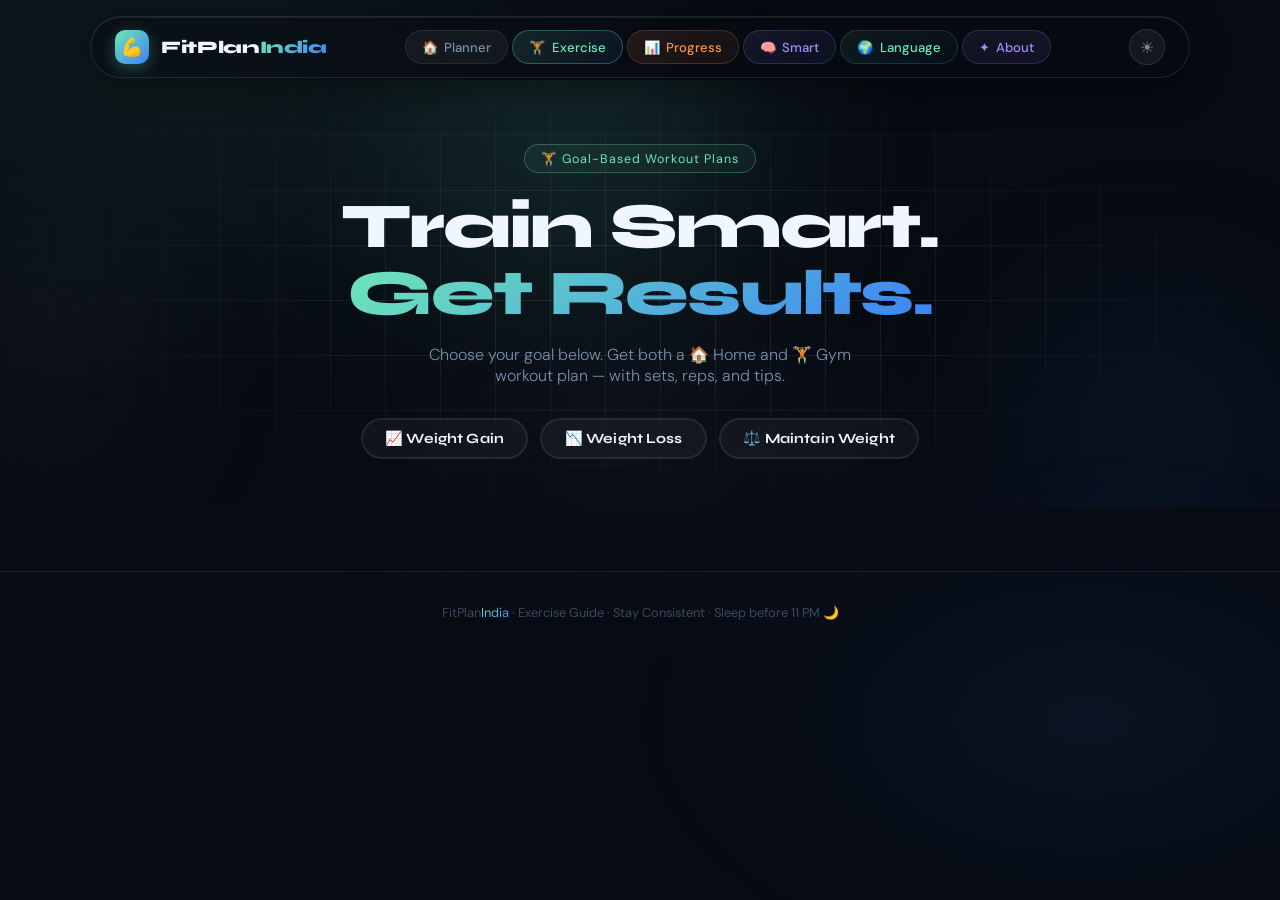
==== exercise.html @ f08137e6 "initial commit: FitPlan India project" ====
<!DOCTYPE html>
<html lang="en" data-theme="dark">
<head>
  <meta charset="UTF-8" />
  <meta name="viewport" content="width=device-width, initial-scale=1.0" />
  <title>Exercise Plan — FitPlan India</title>
  <link rel="preconnect" href="https://fonts.googleapis.com" />
  <link href="https://fonts.googleapis.com/css2?family=Syne:wght@400;600;700;800&family=DM+Sans:wght@300;400;500&display=swap" rel="stylesheet" />
  <style>
/* ═══════════════════════════════════════════════
   EXERCISE PLAN — exercise.html
   Glassmorphism UI with unified floating navbar
═══════════════════════════════════════════════ */

:root {
  --green:   #6EE7B7;
  --blue:    #3B82F6;
  --purple:  #A78BFA;
  --orange:  #FB923C;
  --red:     #F87171;
  --yellow:  #FCD34D;
  --grad:    linear-gradient(135deg,#6EE7B7,#3B82F6);
  --grad-warm: linear-gradient(135deg,#FB923C,#F87171);
  --grad-purple: linear-gradient(135deg,#A78BFA,#6EE7B7);
  --font-d: 'Syne', sans-serif;
  --font-b: 'DM Sans', sans-serif;
  --ease: cubic-bezier(0.4,0,0.2,1);
  --bounce: cubic-bezier(0.34,1.56,0.64,1);
}

[data-theme="dark"] {
  --bg:        #070b12;
  --surface:   rgba(255,255,255,0.04);
  --surface2:  rgba(255,255,255,0.07);
  --border:    rgba(255,255,255,0.08);
  --border2:   rgba(110,231,183,0.28);
  --text:      #F0F6FF;
  --text2:     #7A8FA8;
  --text3:     #3A4A60;
  --shadow:    0 8px 40px rgba(0,0,0,0.6);
  --nav:       rgba(7,11,18,0.45);
}
[data-theme="light"] {
  --bg:        #EEF2FF;
  --surface:   rgba(255,255,255,0.55);
  --surface2:  rgba(255,255,255,0.82);
  --border:    rgba(0,0,0,0.06);
  --border2:   rgba(59,130,246,0.35);
  --text:      #111827;
  --text2:     #4B5563;
  --text3:     #9CA3AF;
  --shadow:    0 8px 32px rgba(0,40,120,0.1);
  --nav:       rgba(238,242,255,0.5);
}

*, *::before, *::after { box-sizing: border-box; margin: 0; padding: 0; }
html { scroll-behavior: smooth; }

body {
  font-family: var(--font-b);
  background: var(--bg);
  color: var(--text);
  min-height: 100vh;
  overflow-x: hidden;
  transition: background .4s, color .4s;
  padding-top: 80px;
}

/* ── GLASSMORPHISM BG LAYER ── */
body::before {
  content: '';
  position: fixed;
  inset: 0;
  background:
    radial-gradient(ellipse 80% 60% at 15% 10%, rgba(110,231,183,0.07) 0%, transparent 60%),
    radial-gradient(ellipse 60% 50% at 85% 80%, rgba(59,130,246,0.07) 0%, transparent 60%),
    radial-gradient(ellipse 50% 40% at 50% 50%, rgba(167,139,250,0.04) 0%, transparent 60%);
  pointer-events: none;
  z-index: 0;
}
body > * { position: relative; z-index: 1; }

/* ══════════════════════════════════════════
   FLOATING GLASSMORPHISM NAVBAR
══════════════════════════════════════════ */
.nav {
  position: fixed;
  top: 16px;
  left: 50%;
  transform: translateX(-50%);
  width: calc(100% - 48px);
  max-width: 1100px;
  z-index: 200;
  display: flex;
  align-items: center;
  justify-content: space-between;
  padding: 0.75rem 1.5rem;
  background: var(--nav);
  backdrop-filter: blur(28px);
  -webkit-backdrop-filter: blur(28px);
  border: 1px solid rgba(255,255,255,0.1);
  border-radius: 100px;
  box-shadow: 0 8px 40px rgba(0,0,0,0.4), inset 0 1px 0 rgba(255,255,255,0.07);
  transition: background .4s, border-color .4s;
}
[data-theme="light"] .nav {
  border-color: rgba(59,130,246,0.15);
  box-shadow: 0 8px 40px rgba(0,40,100,0.12), inset 0 1px 0 rgba(255,255,255,0.6);
}

.nav-left { display: flex; align-items: center; gap: .75rem; }
.nav-logo-wrap {
  width: 34px; height: 34px;
  background: var(--grad);
  border-radius: 10px;
  display: flex; align-items: center; justify-content: center;
  font-size: 1.1rem;
  box-shadow: 0 4px 16px rgba(110,231,183,.3);
}
.nav-brand-name {
  font-family: var(--font-d); font-weight: 800; font-size: 1.1rem;
  letter-spacing: -.02em; color: var(--text);
}
.nav-brand-name em {
  font-style: normal;
  background: var(--grad);
  -webkit-background-clip: text;
  -webkit-text-fill-color: transparent;
  background-clip: text;
}

/* Nav links group */
.nav-links {
  display: flex;
  align-items: center;
  gap: 0.25rem;
}
.nav-link {
  display: flex;
  align-items: center;
  gap: 0.4rem;
  padding: 0.45rem 1rem;
  border-radius: 100px;
  font-size: 0.82rem;
  font-weight: 500;
  color: var(--text2);
  text-decoration: none;
  background: none;
  border: 1px solid transparent;
  cursor: pointer;
  transition: all 0.25s;
  font-family: var(--font-b);
  white-space: nowrap;
}
.nav-link:hover {
  color: var(--text);
  background: rgba(255,255,255,0.07);
  border-color: rgba(255,255,255,0.1);
}
[data-theme="light"] .nav-link:hover {
  background: rgba(59,130,246,0.08);
  border-color: rgba(59,130,246,0.18);
  color: #111827;
}
.nav-link.planner-link {
  background: rgba(255,255,255,0.05);
  border-color: rgba(255,255,255,0.08);
}
.nav-link.active-exercise {
  background: linear-gradient(135deg, rgba(110,231,183,0.12), rgba(59,130,246,0.08));
  border-color: rgba(110,231,183,0.3);
  color: var(--green);
}
.nav-link.about-link {
  background: rgba(167,139,250,0.08);
  border-color: rgba(167,139,250,0.2);
  color: var(--purple);
}
.nav-link.about-link:hover {
  background: rgba(167,139,250,0.16);
  border-color: rgba(167,139,250,0.4);
}

/* Theme toggle */
.theme-btn {
  background: rgba(255,255,255,0.06);
  border: 1px solid rgba(255,255,255,0.1);
  cursor: pointer;
  width: 36px; height: 36px;
  border-radius: 50%;
  display: flex; align-items: center; justify-content: center;
  font-size: 1rem;
  transition: all .2s;
  color: var(--text2);
}
.theme-btn:hover { border-color: var(--border2); color: var(--text); }

.nav-right { display: flex; align-items: center; gap: 0.5rem; }

@media (max-width: 640px) {
  .nav {
    top: 10px;
    width: calc(100% - 24px);
    padding: 0.65rem 1rem;
    border-radius: 20px;
  }
  .nav-link .nav-label { display: none; }
  .nav-link { padding: 0.45rem 0.65rem; }
}

/* ══════════════════════════════════════════
   ABOUT MODAL
══════════════════════════════════════════ */
.about-modal-overlay {
  position: fixed;
  inset: 0;
  z-index: 1000;
  background: rgba(0,0,0,0.7);
  backdrop-filter: blur(12px);
  display: flex;
  align-items: center;
  justify-content: center;
  padding: 1.5rem;
  opacity: 0;
  pointer-events: none;
  transition: opacity 0.3s;
}
.about-modal-overlay.open {
  opacity: 1;
  pointer-events: all;
}
.about-modal {
  background: rgba(12,18,32,0.95);
  backdrop-filter: blur(40px);
  border: 1px solid rgba(255,255,255,0.12);
  border-radius: 28px;
  padding: 2.5rem;
  max-width: 600px;
  width: 100%;
  box-shadow: 0 40px 120px rgba(0,0,0,0.8);
  transform: translateY(30px) scale(0.96);
  transition: transform 0.35s var(--bounce);
  position: relative;
}
[data-theme="light"] .about-modal {
  background: rgba(240,244,255,0.97);
  border-color: rgba(59,130,246,0.15);
}
.about-modal-overlay.open .about-modal { transform: translateY(0) scale(1); }
.about-close {
  position: absolute;
  top: 1.25rem; right: 1.25rem;
  width: 36px; height: 36px;
  border-radius: 50%;
  background: rgba(255,255,255,0.08);
  border: 1px solid rgba(255,255,255,0.1);
  color: var(--text2);
  font-size: 1rem;
  cursor: pointer;
  display: flex; align-items: center; justify-content: center;
  transition: all 0.2s;
}
.about-close:hover { background: rgba(248,113,113,0.15); border-color: rgba(248,113,113,0.3); color: #F87171; }
.about-logo {
  width: 64px; height: 64px;
  background: var(--grad);
  border-radius: 20px;
  display: flex; align-items: center; justify-content: center;
  font-size: 1.8rem;
  margin-bottom: 1.5rem;
  box-shadow: 0 8px 32px rgba(110,231,183,0.3);
}
.about-title {
  font-family: var(--font-d);
  font-size: 1.8rem; font-weight: 800;
  letter-spacing: -0.03em;
  margin-bottom: 0.5rem;
  background: var(--grad);
  -webkit-background-clip: text;
  -webkit-text-fill-color: transparent;
  background-clip: text;
}
.about-tagline { font-size: 0.9rem; color: var(--text2); margin-bottom: 1.75rem; }
.about-body { font-size: 0.9rem; color: var(--text2); line-height: 1.7; margin-bottom: 1.75rem; }
.about-features {
  display: grid; grid-template-columns: 1fr 1fr; gap: 0.75rem; margin-bottom: 1.75rem;
}
.about-feat {
  display: flex; align-items: center; gap: 0.6rem;
  padding: 0.75rem 1rem;
  background: var(--surface); border: 1px solid var(--border);
  border-radius: 14px; font-size: 0.82rem; font-weight: 500;
}
.about-feat-icon { font-size: 1.1rem; }
.about-divider { height: 1px; background: var(--border); margin-bottom: 1.25rem; }
.about-credit { font-size: 0.78rem; color: var(--text3); text-align: center; }
.about-credit span {
  background: var(--grad);
  -webkit-background-clip: text;
  -webkit-text-fill-color: transparent;
  background-clip: text;
  font-weight: 600;
}

/* ══════════════════════════════════════════
   HERO
══════════════════════════════════════════ */
.hero {
  position: relative; overflow: hidden;
  padding: 4rem 2rem 3rem; text-align: center;
}
.hero-bg { position:absolute; inset:0; pointer-events:none; }
.orb {
  position: absolute; border-radius: 50%; filter: blur(100px); opacity: .18;
}
.o1 { width:500px; height:500px; background:radial-gradient(circle,#6EE7B7,transparent 70%); top:-200px; left:50%; transform:translateX(-60%); }
.o2 { width:350px; height:350px; background:radial-gradient(circle,#3B82F6,transparent 70%); bottom:-100px; right:-50px; }
.o3 { width:250px; height:250px; background:radial-gradient(circle,#A78BFA,transparent 70%); top:40%; left:-80px; }
.grid-bg {
  position:absolute; inset:0;
  background-image: linear-gradient(var(--border) 1px,transparent 1px), linear-gradient(90deg,var(--border) 1px,transparent 1px);
  background-size: 55px 55px;
  mask-image: radial-gradient(ellipse at center, black 20%, transparent 75%);
}
.hero-content { position:relative; z-index:1; max-width:680px; margin:0 auto; }
.hero-badge {
  display: inline-block; padding: .35rem 1rem;
  border: 1px solid var(--border2); border-radius: 100px;
  font-size: .78rem; color: var(--green); letter-spacing: .08em;
  background: rgba(110,231,183,.06); margin-bottom: 1.25rem;
  animation: fadeUp .7s both .1s;
}
.hero-title {
  font-family: var(--font-d); font-size: clamp(2.2rem,6vw,4rem);
  font-weight: 800; letter-spacing: -.03em; line-height: 1.05;
  margin-bottom: 1rem; animation: fadeUp .7s both .2s;
}
.grad-text { background:var(--grad); -webkit-background-clip:text; -webkit-text-fill-color:transparent; background-clip:text; }
.hero-desc {
  color: var(--text2); font-size: 1rem; font-weight: 300;
  max-width: 480px; margin: 0 auto 2rem; animation: fadeUp .7s both .3s;
}

.goal-chips {
  display: flex; justify-content: center; gap: .75rem; flex-wrap: wrap;
  animation: fadeUp .7s both .4s;
}
.goal-chip {
  padding: .65rem 1.4rem;
  background: var(--surface); border: 2px solid var(--border);
  border-radius: 100px; cursor: pointer;
  font-family: var(--font-d); font-size: .88rem; font-weight: 700;
  letter-spacing: .01em; transition: all .25s var(--bounce);
  display: flex; align-items: center; gap: .4rem;
  color: var(--text);
  backdrop-filter: blur(12px);
}
.goal-chip:hover { transform: translateY(-3px); border-color: var(--border2); }
.goal-chip.active-loss     { background: linear-gradient(135deg,rgba(248,113,113,.15),rgba(251,146,60,.1)); border-color: var(--red); color: var(--red); }
.goal-chip.active-gain     { background: linear-gradient(135deg,rgba(110,231,183,.12),rgba(59,130,246,.08)); border-color: var(--green); color: var(--green); }
.goal-chip.active-maintain { background: linear-gradient(135deg,rgba(167,139,250,.12),rgba(59,130,246,.08)); border-color: var(--purple); color: var(--purple); }

/* ══════════════════════════════════════════
   MAIN CONTENT
══════════════════════════════════════════ */
.main { max-width: 1100px; margin: 0 auto; padding: 0 1.5rem 4rem; }

.goal-banner {
  display: flex; align-items: center; gap: 1rem;
  padding: 1.1rem 1.5rem; border-radius: 16px;
  margin-bottom: 2rem; border: 1px solid;
  backdrop-filter: blur(16px);
  animation: fadeUp .6s both;
}
.goal-banner.loss     { background: rgba(248,113,113,.07); border-color: rgba(248,113,113,.25); }
.goal-banner.gain     { background: rgba(110,231,183,.07); border-color: rgba(110,231,183,.25); }
.goal-banner.maintain { background: rgba(167,139,250,.07); border-color: rgba(167,139,250,.25); }

.gb-icon { font-size: 1.8rem; }
.gb-text h4 { font-family: var(--font-d); font-weight: 800; font-size: 1.05rem; }
.gb-text p  { font-size: .82rem; color: var(--text2); margin-top: 2px; }
.gb-badge {
  margin-left: auto; padding: .4rem 1rem; border-radius: 100px;
  font-family: var(--font-d); font-size: .75rem; font-weight: 800;
  letter-spacing: .08em; text-transform: uppercase;
}
.loss .gb-badge     { background: var(--grad-warm); color: #fff; }
.gain .gb-badge     { background: var(--grad); color: #070b12; }
.maintain .gb-badge { background: var(--grad-purple); color: #070b12; }

.dual-grid {
  display: grid; grid-template-columns: 1fr 1fr; gap: 1.5rem;
  margin-bottom: 2rem;
}

.plan-card {
  background: var(--surface); border: 1px solid var(--border);
  border-radius: 20px; padding: 1.75rem;
  backdrop-filter: blur(20px);
  -webkit-backdrop-filter: blur(20px);
  box-shadow: var(--shadow);
  transition: transform .3s var(--bounce), border-color .3s, box-shadow .3s;
  animation: cardUp .6s var(--ease) both;
}
.plan-card:hover { transform: translateY(-6px); border-color: var(--border2); box-shadow: 0 24px 80px rgba(0,0,0,.5); }
.plan-card.home-card { animation-delay: .1s; }
.plan-card.gym-card  { animation-delay: .2s; }

.card-top {
  display: flex; align-items: center; gap: .9rem; margin-bottom: 1.5rem;
  padding-bottom: 1.25rem; border-bottom: 1px solid var(--border);
}
.card-type-icon {
  width: 52px; height: 52px; border-radius: 14px;
  display: flex; align-items: center; justify-content: center;
  font-size: 1.5rem; flex-shrink: 0;
}
.home-card .card-type-icon { background: linear-gradient(135deg,rgba(110,231,183,.18),rgba(59,130,246,.1)); border: 1px solid rgba(110,231,183,.25); }
.gym-card  .card-type-icon { background: linear-gradient(135deg,rgba(251,146,60,.15),rgba(248,113,113,.1)); border: 1px solid rgba(251,146,60,.3); }

.card-type-label {
  font-family: var(--font-d); font-weight: 800; font-size: 1.1rem; letter-spacing: -.01em;
}
.card-freq {
  font-size: .72rem; color: var(--text2); margin-top: 3px;
  background: var(--surface2); border: 1px solid var(--border);
  border-radius: 100px; padding: .2rem .7rem; display: inline-block;
  letter-spacing: .05em;
}

.ex-list { display: flex; flex-direction: column; gap: .6rem; margin-bottom: 1.25rem; }

.ex-row {
  display: flex; align-items: center; gap: .8rem;
  padding: .8rem 1rem; border-radius: 12px;
  background: var(--surface2); border: 1px solid var(--border);
  backdrop-filter: blur(8px);
  transition: all .2s var(--ease);
  animation: slideIn .4s var(--ease) both;
}
.ex-row:hover { border-color: var(--border2); transform: translateX(5px); }
.ex-row-icon { font-size: 1.1rem; width: 28px; text-align: center; flex-shrink:0; }
.ex-row-name { flex: 1; font-size: .88rem; font-weight: 500; }
.ex-row-sets {
  font-family: var(--font-d); font-size: .75rem; font-weight: 700;
  padding: .25rem .7rem; border-radius: 100px; white-space: nowrap;
}
.type-strength .ex-row-sets { background: rgba(110,231,183,.15); color: var(--green); }
.type-cardio   .ex-row-sets { background: rgba(59,130,246,.15);  color: var(--blue); }
.type-hiit     .ex-row-sets { background: rgba(251,146,60,.15);  color: var(--orange); }
.type-core     .ex-row-sets { background: rgba(167,139,250,.15); color: var(--purple); }

.focus-tip {
  display: flex; align-items: flex-start; gap: .65rem;
  padding: .85rem 1rem; border-radius: 12px;
  background: linear-gradient(135deg,rgba(110,231,183,.06),rgba(59,130,246,.04));
  border: 1px solid rgba(110,231,183,.15);
  font-size: .82rem; color: var(--text2); line-height: 1.5;
}
.gym-card .focus-tip { background: linear-gradient(135deg,rgba(251,146,60,.06),rgba(248,113,113,.04)); border-color: rgba(251,146,60,.2); }
.tip-icon { font-size: 1rem; margin-top: 1px; flex-shrink: 0; }

.week-section { margin-bottom: 2rem; animation: fadeUp .6s both .4s; }
.section-label {
  font-family: var(--font-d); font-size: .72rem; font-weight: 700;
  letter-spacing: .14em; text-transform: uppercase; color: var(--text2);
  margin-bottom: 1rem; display: flex; align-items: center; gap: .6rem;
}
.section-label::after { content:''; flex:1; height:1px; background:var(--border); }

.week-strip { display: grid; grid-template-columns: repeat(7, 1fr); gap: .6rem; }
.week-day {
  background: var(--surface); border: 1px solid var(--border);
  border-radius: 14px; padding: .9rem .5rem;
  text-align: center; transition: all .25s var(--bounce);
  animation: cardUp .5s both;
  cursor: default;
  backdrop-filter: blur(12px);
}
.week-day:hover:not(.rest) { transform: translateY(-5px); border-color: var(--border2); }
.week-day.rest { opacity: .45; }
.wd-name { font-size: .6rem; font-weight: 700; letter-spacing: .1em; text-transform: uppercase; color: var(--text3); display: block; margin-bottom: .4rem; }
.wd-icon { font-size: 1.5rem; display: block; margin-bottom: .35rem; }
.wd-label { font-size: .65rem; font-weight: 600; color: var(--text); display: block; margin-bottom: .4rem; line-height:1.3; }
.wd-badge { display: inline-block; padding: 2px 7px; border-radius: 100px; font-size: .55rem; font-weight: 800; text-transform: uppercase; letter-spacing: .06em; }
.bg-green  { background:rgba(110,231,183,.15); color:var(--green); }
.bg-blue   { background:rgba(59,130,246,.15);  color:var(--blue); }
.bg-orange { background:rgba(251,146,60,.15);  color:var(--orange); }
.bg-purple { background:rgba(167,139,250,.15); color:var(--purple); }
.bg-gray   { background:var(--surface2); color:var(--text3); }

.tips-row {
  display: grid; grid-template-columns: repeat(3,1fr); gap: 1rem;
  animation: fadeUp .6s both .5s; margin-bottom: 2rem;
}
.tip-card {
  background: var(--surface); border: 1px solid var(--border);
  border-radius: 16px; padding: 1.25rem;
  display: flex; align-items: flex-start; gap: .75rem;
  transition: all .25s var(--bounce);
  backdrop-filter: blur(16px);
}
.tip-card:hover { transform: translateY(-4px); border-color: var(--border2); }
.tip-card-icon {
  width: 40px; height: 40px; border-radius: 10px; flex-shrink: 0;
  display: flex; align-items: center; justify-content: center; font-size: 1.2rem;
  background: var(--surface2); border: 1px solid var(--border);
}
.tip-card h5 { font-family: var(--font-d); font-size: .88rem; font-weight: 700; margin-bottom: .3rem; }
.tip-card p  { font-size: .78rem; color: var(--text2); line-height: 1.5; }

.footer {
  text-align:center; padding:2rem;
  border-top:1px solid var(--border);
  font-size:.8rem; color:var(--text3);
}
.footer em { font-style:normal; background:var(--grad); -webkit-background-clip:text; -webkit-text-fill-color:transparent; background-clip:text; }

@keyframes fadeUp  { from{opacity:0;transform:translateY(20px)} to{opacity:1;transform:translateY(0)} }
@keyframes cardUp  { from{opacity:0;transform:translateY(30px) scale(.97)} to{opacity:1;transform:translateY(0) scale(1)} }
@keyframes slideIn { from{opacity:0;transform:translateX(-12px)} to{opacity:1;transform:translateX(0)} }

.ex-row:nth-child(1){animation-delay:.05s}.ex-row:nth-child(2){animation-delay:.10s}
.ex-row:nth-child(3){animation-delay:.15s}.ex-row:nth-child(4){animation-delay:.20s}
.ex-row:nth-child(5){animation-delay:.25s}.ex-row:nth-child(6){animation-delay:.30s}
.ex-row:nth-child(7){animation-delay:.35s}
.week-day:nth-child(1){animation-delay:.10s}.week-day:nth-child(2){animation-delay:.15s}
.week-day:nth-child(3){animation-delay:.20s}.week-day:nth-child(4){animation-delay:.25s}
.week-day:nth-child(5){animation-delay:.30s}.week-day:nth-child(6){animation-delay:.35s}
.week-day:nth-child(7){animation-delay:.40s}

@media(max-width:768px){
  .dual-grid  { grid-template-columns:1fr; }
  .week-strip { grid-template-columns:repeat(4,1fr); }
  .tips-row   { grid-template-columns:1fr; }
}
@media(max-width:480px){
  .week-strip { grid-template-columns:repeat(2,1fr); }
  .goal-chips { flex-direction:column; align-items:center; }
}

::-webkit-scrollbar { width:5px; }
::-webkit-scrollbar-thumb { background:var(--border); border-radius:100px; }
::selection { background:rgba(110,231,183,.25); }
  </style>
</head>
<body>

<!-- ══ FLOATING GLASSMORPHISM NAVBAR ══ -->
<nav class="nav">
  <div class="nav-left">
    <div class="nav-logo-wrap">💪</div>
    <span class="nav-brand-name">FitPlan<em>India</em></span>
  </div>
  <div class="nav-links">
    <a href="index.html" class="nav-link planner-link">🏠 <span class="nav-label">Planner</span></a>
    <a href="exercise.html" class="nav-link active-exercise">🏋️ <span class="nav-label">Exercise</span></a>
    <a href="progress.html" class="nav-link" style="background:linear-gradient(135deg,rgba(251,146,60,.1),rgba(248,113,113,.07));border-color:rgba(251,146,60,.2);color:#FB923C;">📊 <span class="nav-label">Progress</span></a>
    <a href="smart.html" class="nav-link" style="background:linear-gradient(135deg,rgba(167,139,250,.1),rgba(59,130,246,.07));border-color:rgba(167,139,250,.2);color:#A78BFA;">🧠 <span class="nav-label">Smart</span></a>
    <a href="language.html" class="nav-link" style="background:linear-gradient(135deg,rgba(110,231,183,.08),rgba(59,130,246,.05));border-color:rgba(110,231,183,.15);color:#6EE7B7;">🌍 <span class="nav-label">Language</span></a>
    <button class="nav-link about-link" onclick="openAbout()">✦ <span class="nav-label">About</span></button>
  </div>
  <div class="nav-right">
    <button class="theme-btn" id="themeBtn" title="Toggle theme">☀</button>
  </div>
</nav>

<!-- ══ ABOUT MODAL ══ -->
<div id="aboutModal" class="about-modal-overlay" onclick="closeAbout(event)">
  <div class="about-modal">
    <button class="about-close" onclick="closeAboutBtn()">✕</button>
    <div class="about-logo">💪</div>
    <div class="about-title">FitPlan India</div>
    <div class="about-tagline">Smart Fitness &amp; Diet Planner — Personalised for You</div>
    <p class="about-body">
      FitPlan India is a browser-based fitness companion that analyses your body metrics and generates a
      fully personalised 7-day diet plan and weekly workout schedule — instantly, with zero sign-up required.
      Whether you're on a budget or eating premium, vegetarian or non-veg, we've got you covered.
    </p>
    <div class="about-features">
      <div class="about-feat"><span class="about-feat-icon">📊</span> BMI Analysis</div>
      <div class="about-feat"><span class="about-feat-icon">🔥</span> Calorie Calculator</div>
      <div class="about-feat"><span class="about-feat-icon">🥗</span> 7-Day Meal Plan</div>
      <div class="about-feat"><span class="about-feat-icon">🏋️</span> Weekly Workout</div>
      <div class="about-feat"><span class="about-feat-icon">🏠</span> Home + Gym Plans</div>
      <div class="about-feat"><span class="about-feat-icon">⬇️</span> Downloadable Plan</div>
    </div>
    <div class="about-divider"></div>
    <div class="about-credit">Built with ♥ by <span>FitPlan India</span> · No data stored · 100% private</div>
  </div>
</div>

<!-- ══ HERO ══ -->
<section class="hero">
  <div class="hero-bg">
    <div class="orb o1"></div>
    <div class="orb o2"></div>
    <div class="orb o3"></div>
    <div class="grid-bg"></div>
  </div>
  <div class="hero-content">
    <div class="hero-badge">🏋️ Goal-Based Workout Plans</div>
    <h2 class="hero-title">Train Smart.<br/><span class="grad-text">Get Results.</span></h2>
    <p class="hero-desc">Choose your goal below. Get both a 🏠 Home and 🏋️ Gym workout plan — with sets, reps, and tips.</p>
    <div class="goal-chips">
      <button class="goal-chip" data-goal="gain"     onclick="selectGoal('gain')">📈 Weight Gain</button>
      <button class="goal-chip" data-goal="loss"     onclick="selectGoal('loss')">📉 Weight Loss</button>
      <button class="goal-chip" data-goal="maintain" onclick="selectGoal('maintain')">⚖️ Maintain Weight</button>
    </div>
  </div>
</section>

<!-- ══ MAIN ══ -->
<main class="main" id="mainContent"></main>

<footer class="footer">
  <p>FitPlan<em>India</em> · Exercise Guide · Stay Consistent · Sleep before 11 PM 🌙</p>
</footer>

<script>
const PLANS = {
  gain: {
    label:'Weight Gain', subLabel:'Muscle Build Focus', icon:'💪', badgeText:'MUSCLE GAIN', goal:'gain',
    home: {
      icon:'🏠', label:'Home Workout', freq:'4–5 days / week',
      exercises: [
        {icon:'🤸',name:'Push-ups',   sets:'3 sets × 8–12 reps', type:'strength'},
        {icon:'🦵',name:'Squats',     sets:'3 sets × 10–15 reps',type:'strength'},
        {icon:'🚶',name:'Lunges',     sets:'2 sets × 10 each leg',type:'strength'},
        {icon:'⏱️',name:'Plank Hold', sets:'30 sec × 3',         type:'core'},
        {icon:'💺',name:'Chair Dips', sets:'2–3 sets × 10–12',   type:'strength'},
      ],
      tip:'👉 Focus: slow movement + proper form. Control the negative (lowering) phase for maximum muscle activation.',
    },
    gym: {
      icon:'🏋️', label:'Gym Workout', freq:'4–5 days / week',
      exercises: [
        {icon:'🏋️',name:'Bench Press',           sets:'3 sets × 8–10 reps', type:'strength'},
        {icon:'💪',name:'Dumbbell Shoulder Press',sets:'3 sets × 10 reps',   type:'strength'},
        {icon:'🔽',name:'Lat Pulldown',           sets:'3 sets × 10 reps',   type:'strength'},
        {icon:'🏋️',name:'Barbell Squats',         sets:'3 sets × 8–10 reps', type:'strength'},
        {icon:'💪',name:'Bicep Curls',            sets:'2–3 sets × 12 reps', type:'strength'},
        {icon:'🔁',name:'Tricep Pushdown',        sets:'2–3 sets × 12 reps', type:'strength'},
      ],
      tip:'👉 Focus: progressive overload — increase weight by 2.5–5 kg every 1–2 weeks for continuous growth.',
    },
    weekSchedule:[
      {day:'Mon',icon:'💪',label:'Upper Body',  badge:'strength',bg:'bg-green'},
      {day:'Tue',icon:'🦵',label:'Legs + Core', badge:'strength',bg:'bg-green'},
      {day:'Wed',icon:'🧘',label:'Active Rest', badge:'recovery',bg:'bg-purple'},
      {day:'Thu',icon:'💪',label:'Push Day',    badge:'strength',bg:'bg-green'},
      {day:'Fri',icon:'🔽',label:'Pull Day',    badge:'strength',bg:'bg-green'},
      {day:'Sat',icon:'🔥',label:'Full Body',   badge:'hiit',    bg:'bg-orange'},
      {day:'Sun',icon:'😴',label:'Rest Day',    badge:'rest',    bg:'bg-gray',rest:true},
    ],
    tips:[
      {icon:'🥩',title:'Eat in Surplus',      text:'Consume 300–500 kcal above your TDEE. Prioritise protein: 1.6–2.2g per kg bodyweight daily.'},
      {icon:'😴',title:'Sleep 7–9 Hours',      text:'Muscles grow during sleep. Deep sleep triggers growth hormone. Sleep before 11 PM every night.'},
      {icon:'📈',title:'Progressive Overload', text:'Add weight or reps every 1–2 weeks. Track your lifts. Stagnation = no growth.'},
    ],
  },
  loss: {
    label:'Weight Loss', subLabel:'Fat Burn Focus', icon:'🔥', badgeText:'FAT LOSS', goal:'loss',
    home: {
      icon:'🏠', label:'Home Workout', freq:'5–6 days / week',
      exercises: [
        {icon:'⭐',name:'Jumping Jacks',    sets:'30 sec × 3 rounds',type:'cardio'},
        {icon:'🏃',name:'High Knees',       sets:'30 sec × 3 rounds',type:'cardio'},
        {icon:'⛰️',name:'Mountain Climbers',sets:'30 sec × 3 rounds',type:'hiit'},
        {icon:'🦵',name:'Squats',           sets:'3 sets × 15 reps', type:'strength'},
        {icon:'⏱️',name:'Plank Hold',       sets:'30 sec × 3',       type:'core'},
      ],
      tip:'👉 Add 20–30 min walking after workout. Keep rest short (30s) between sets to maintain heart rate.',
    },
    gym: {
      icon:'🏋️', label:'Gym Workout', freq:'5–6 days / week',
      exercises: [
        {icon:'🏃',name:'Treadmill Walk/Run',    sets:'20 min steady',      type:'cardio'},
        {icon:'🚴',name:'Cycling (Stationary)',   sets:'10–15 min moderate', type:'cardio'},
        {icon:'💥',name:'Burpees',                sets:'3 sets × 10 reps',   type:'hiit'},
        {icon:'🏋️',name:'Light Weight Training', sets:'Full body circuit',   type:'strength'},
        {icon:'⏱️',name:'Plank + Core Circuit',   sets:'30 sec × 3',         type:'core'},
        {icon:'🧘',name:'Cool-down Stretch',      sets:'5–10 min',           type:'cardio'},
      ],
      tip:'👉 Focus: calorie burn + consistency. Keep heart rate at 60–75% max. Combine cardio + weights for best fat loss.',
    },
    weekSchedule:[
      {day:'Mon',icon:'🏃',label:'Cardio + HIIT',badge:'hiit',    bg:'bg-orange'},
      {day:'Tue',icon:'💪',label:'Bodyweight',   badge:'strength',bg:'bg-green'},
      {day:'Wed',icon:'🚶',label:'Walk 30 min',  badge:'cardio',  bg:'bg-blue'},
      {day:'Thu',icon:'⚡',label:'Circuit',      badge:'hiit',    bg:'bg-orange'},
      {day:'Fri',icon:'🏃',label:'Cardio Run',   badge:'cardio',  bg:'bg-blue'},
      {day:'Sat',icon:'🔥',label:'Full Routine', badge:'hiit',    bg:'bg-orange'},
      {day:'Sun',icon:'😴',label:'Rest Day',     badge:'rest',    bg:'bg-gray',rest:true},
    ],
    tips:[
      {icon:'🥗',title:'Calorie Deficit',  text:'Eat 300–500 kcal below TDEE. Focus on whole foods, vegetables, lean protein. Avoid sugary drinks.'},
      {icon:'🚶',title:'Walk More Daily',   text:'10,000 steps/day burns 300–500 extra kcal. After meals, a 10 min walk reduces fat storage.'},
      {icon:'💧',title:'Hydrate Well',      text:'Drink 2.5–3 litres of water daily. Dehydration slows metabolism and increases hunger cues.'},
    ],
  },
  maintain: {
    label:'Maintain Weight', subLabel:'Balance Fitness', icon:'⚖️', badgeText:'MAINTAIN', goal:'maintain',
    home: {
      icon:'🏠', label:'Home Workout', freq:'4–5 days / week',
      exercises: [
        {icon:'🤸',name:'Push-ups',       sets:'2–3 sets × 10–12 reps',type:'strength'},
        {icon:'🦵',name:'Squats',         sets:'2–3 sets × 12–15 reps',type:'strength'},
        {icon:'🪢',name:'Skipping / Jump',sets:'5–10 min continuous',  type:'cardio'},
        {icon:'⏱️',name:'Plank Hold',     sets:'30 sec × 2',           type:'core'},
        {icon:'🚶',name:'Brisk Walk',     sets:'Daily 20–30 min',      type:'cardio'},
      ],
      tip:'👉 Add daily walking — even 20 min after dinner helps maintain weight and improves digestion.',
    },
    gym: {
      icon:'🏋️', label:'Gym Workout', freq:'4–5 days / week',
      exercises: [
        {icon:'🏋️',name:'Light Weight Training',sets:'Full body 3×10–12', type:'strength'},
        {icon:'🏃',name:'Cardio (Any)',          sets:'10–15 min moderate',type:'cardio'},
        {icon:'🧘',name:'Stretching / Yoga',     sets:'5–10 min cooldown', type:'core'},
        {icon:'🔽',name:'Cable / Machine Work',  sets:'2–3 sets per group',type:'strength'},
        {icon:'🚴',name:'Cycling or Treadmill',  sets:'10 min warmup',     type:'cardio'},
      ],
      tip:'👉 Focus: balance — not too heavy, not too light. Mix cardio + weights each session for optimal maintenance.',
    },
    weekSchedule:[
      {day:'Mon',icon:'💪',label:'Upper Body',  badge:'strength',bg:'bg-green'},
      {day:'Tue',icon:'🏃',label:'Cardio',      badge:'cardio',  bg:'bg-blue'},
      {day:'Wed',icon:'🦵',label:'Lower Body',  badge:'strength',bg:'bg-green'},
      {day:'Thu',icon:'🧘',label:'Yoga + Core', badge:'recovery',bg:'bg-purple'},
      {day:'Fri',icon:'💪',label:'Full Body',   badge:'strength',bg:'bg-green'},
      {day:'Sat',icon:'⚡',label:'Active Day',  badge:'hiit',    bg:'bg-orange'},
      {day:'Sun',icon:'😴',label:'Rest Day',    badge:'rest',    bg:'bg-gray',rest:true},
    ],
    tips:[
      {icon:'⚖️',title:'Maintain Calories',text:'Match your TDEE daily. Weigh yourself weekly, not daily. Small fluctuations are totally normal.'},
      {icon:'🔄',title:'Stay Consistent',  text:'Skipping workouts is the #1 reason weight creeps back. Even a 15 min session beats skipping.'},
      {icon:'😴',title:'Rest & Recover',   text:'Sleep 7–8 hours. Chronic stress and poor sleep both lead to fat gain, even at maintenance calories.'},
    ],
  },
};

let activeGoal = null;

function selectGoal(goal) {
  activeGoal = goal;
  document.querySelectorAll('.goal-chip').forEach(c => {
    c.className = 'goal-chip';
    if (c.dataset.goal === goal) c.classList.add('active-' + goal);
  });
  const plan = PLANS[goal];
  const main = document.getElementById('mainContent');
  const badgeLabelMap = {strength:'Strength',cardio:'Cardio',hiit:'HIIT',core:'Core',recovery:'Recovery',rest:'Rest'};

  function exRows(exercises) {
    return exercises.map(e => `
      <div class="ex-row type-${e.type}">
        <span class="ex-row-icon">${e.icon}</span>
        <span class="ex-row-name">${e.name}</span>
        <span class="ex-row-sets">${e.sets}</span>
      </div>`).join('');
  }
  function planCard(side, cardClass) {
    return `
      <div class="plan-card ${cardClass}">
        <div class="card-top">
          <div class="card-type-icon">${side.icon}</div>
          <div>
            <div class="card-type-label">${side.label}</div>
            <span class="card-freq">📅 ${side.freq}</span>
          </div>
        </div>
        <div class="ex-list">${exRows(side.exercises)}</div>
        <div class="focus-tip"><span class="tip-icon">💡</span><span>${side.tip}</span></div>
      </div>`;
  }
  function weekStrip(schedule) {
    return schedule.map(d => `
      <div class="week-day${d.rest?' rest':''}">
        <span class="wd-name">${d.day}</span>
        <span class="wd-icon">${d.icon}</span>
        <span class="wd-label">${d.label}</span>
        <span class="wd-badge ${d.bg}">${badgeLabelMap[d.badge]}</span>
      </div>`).join('');
  }
  function tipCards(tips) {
    return tips.map(t => `
      <div class="tip-card">
        <div class="tip-card-icon">${t.icon}</div>
        <div><h5>${t.title}</h5><p>${t.text}</p></div>
      </div>`).join('');
  }

  main.innerHTML = `
    <div class="goal-banner ${goal}">
      <span class="gb-icon">${plan.icon}</span>
      <div class="gb-text"><h4>${plan.label}</h4><p>${plan.subLabel} · Select Home or Gym plan below</p></div>
      <span class="gb-badge">${plan.badgeText}</span>
    </div>
    <div class="dual-grid">
      ${planCard(plan.home,'home-card')}
      ${planCard(plan.gym,'gym-card')}
    </div>
    <div class="week-section">
      <div class="section-label">📅 Recommended Weekly Schedule</div>
      <div class="week-strip">${weekStrip(plan.weekSchedule)}</div>
    </div>
    <div class="section-label">💡 Key Tips for ${plan.label}</div>
    <div class="tips-row">${tipCards(plan.tips)}</div>
  `;
  setTimeout(() => main.scrollIntoView({behavior:'smooth',block:'start'}), 50);
}

/* ── Theme ── */
const themeBtn = document.getElementById('themeBtn');
const html = document.documentElement;
function applyTheme(t) {
  html.setAttribute('data-theme', t);
  themeBtn.textContent = t === 'dark' ? '☀' : '☽';
  localStorage.setItem('exTheme', t);
}
themeBtn.addEventListener('click', () => applyTheme(html.getAttribute('data-theme')==='dark'?'light':'dark'));
const saved = localStorage.getItem('exTheme') || localStorage.getItem('fpTheme') || 'dark';
applyTheme(saved);

const urlGoal = new URLSearchParams(location.search).get('goal');
if (urlGoal && PLANS[urlGoal]) selectGoal(urlGoal);

/* ── About Modal ── */
function openAbout() {
  document.getElementById('aboutModal').classList.add('open');
  document.body.style.overflow = 'hidden';
}
function closeAboutBtn() {
  document.getElementById('aboutModal').classList.remove('open');
  document.body.style.overflow = '';
}
function closeAbout(e) {
  if (e.target === document.getElementById('aboutModal')) closeAboutBtn();
}
document.addEventListener('keydown', e => { if(e.key==='Escape') closeAboutBtn(); });
</script>
</body>
</html>
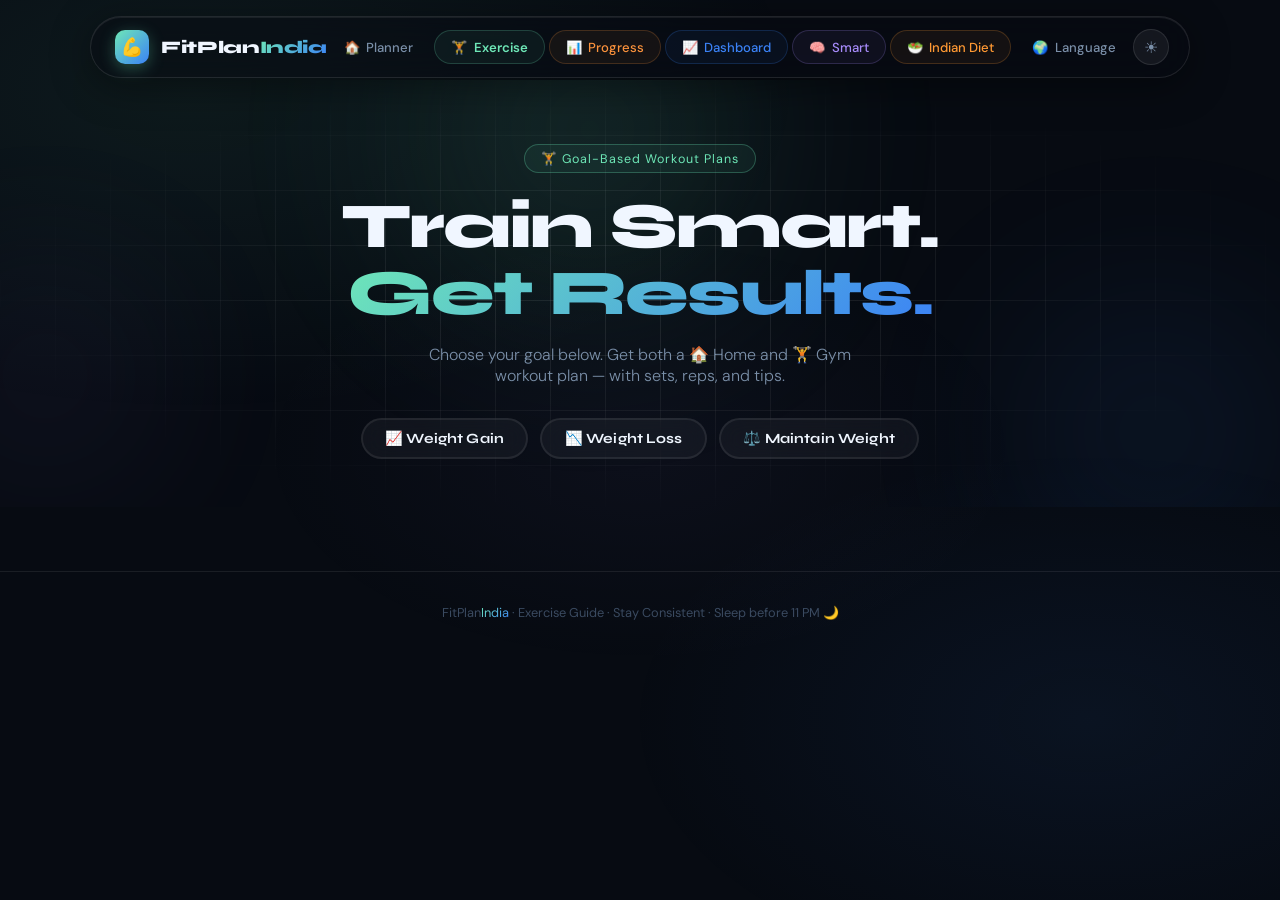
==== commit a38d015d: "updated project" ====
--- a/exercise.html
+++ b/exercise.html
@@ -553,12 +553,13 @@
     <span class="nav-brand-name">FitPlan<em>India</em></span>
   </div>
   <div class="nav-links">
-    <a href="index.html" class="nav-link planner-link">🏠 <span class="nav-label">Planner</span></a>
-    <a href="exercise.html" class="nav-link active-exercise">🏋️ <span class="nav-label">Exercise</span></a>
-    <a href="progress.html" class="nav-link" style="background:linear-gradient(135deg,rgba(251,146,60,.1),rgba(248,113,113,.07));border-color:rgba(251,146,60,.2);color:#FB923C;">📊 <span class="nav-label">Progress</span></a>
-    <a href="smart.html" class="nav-link" style="background:linear-gradient(135deg,rgba(167,139,250,.1),rgba(59,130,246,.07));border-color:rgba(167,139,250,.2);color:#A78BFA;">🧠 <span class="nav-label">Smart</span></a>
-    <a href="language.html" class="nav-link" style="background:linear-gradient(135deg,rgba(110,231,183,.08),rgba(59,130,246,.05));border-color:rgba(110,231,183,.15);color:#6EE7B7;">🌍 <span class="nav-label">Language</span></a>
-    <button class="nav-link about-link" onclick="openAbout()">✦ <span class="nav-label">About</span></button>
+    <a href="index.html" class="nav-link">🏠 <span class="nl">Planner</span></a>
+    <a href="exercise.html" class="nav-link" style="color:#6EE7B7;border-color:rgba(110,231,183,.2);background:rgba(110,231,183,.06);font-weight:600;">🏋️ <span class="nl">Exercise</span></a>
+    <a href="progress.html" class="nav-link" style="color:#FB923C;border-color:rgba(251,146,60,.2);background:rgba(251,146,60,.06);">📊 <span class="nl">Progress</span></a>
+    <a href="dashboard.html" class="nav-link" style="color:#3B82F6;border-color:rgba(59,130,246,.2);background:rgba(59,130,246,.06);">📈 <span class="nl">Dashboard</span></a>
+    <a href="smart.html" class="nav-link" style="color:#A78BFA;border-color:rgba(167,139,250,.2);background:rgba(167,139,250,.06);">🧠 <span class="nl">Smart</span></a>
+    <a href="indian-diet.html" class="nav-link" style="color:#FF9933;border-color:rgba(255,153,51,.2);background:rgba(255,153,51,.06);">🥗 <span class="nl">Indian Diet</span></a>
+    <a href="language.html" class="nav-link">🌍 <span class="nl">Language</span></a>
   </div>
   <div class="nav-right">
     <button class="theme-btn" id="themeBtn" title="Toggle theme">☀</button>
